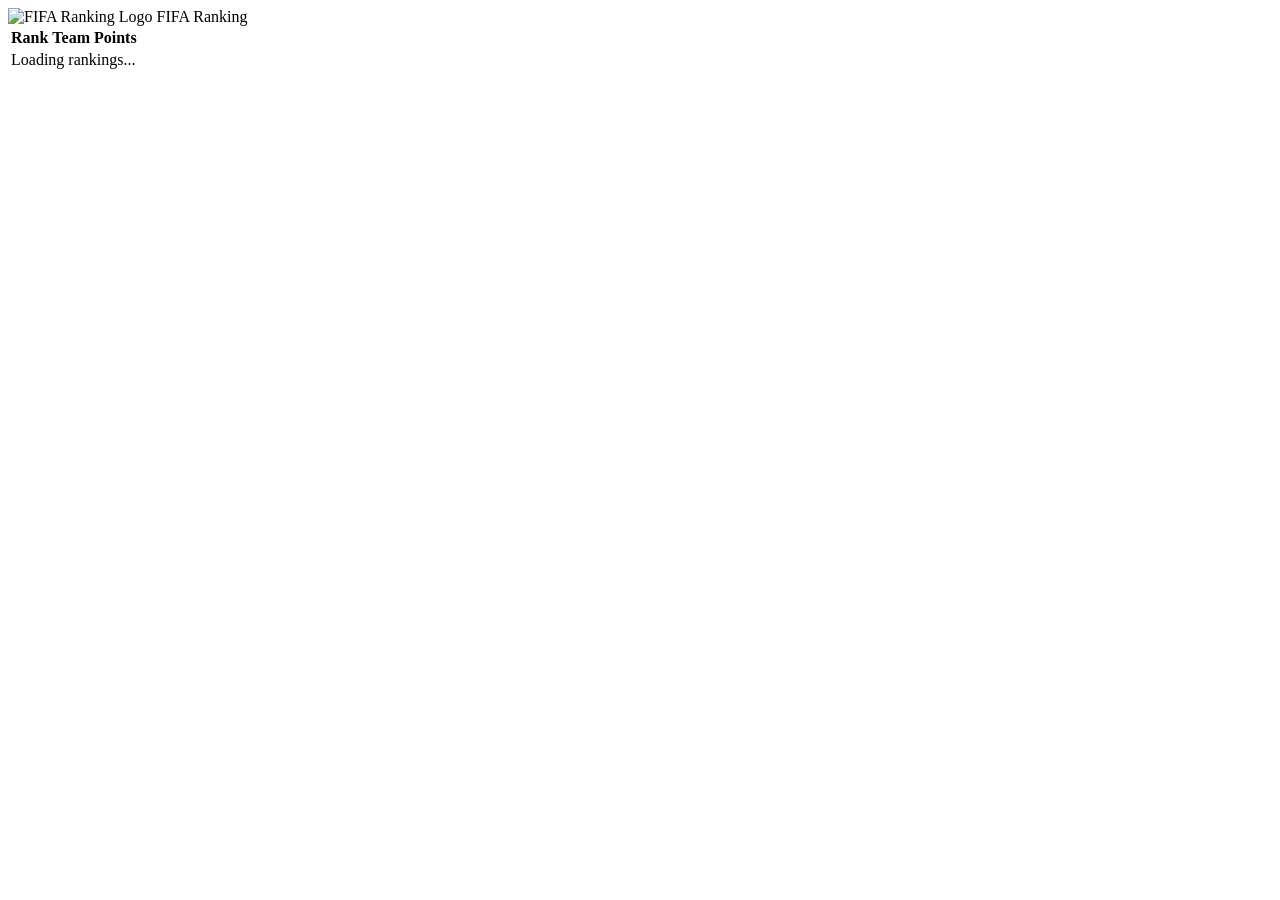
==== index.html @ c1cb191e "Create index.html" ====
<!DOCTYPE html>
<html lang="en">
<head>
    <meta charset="UTF-8">
    <meta name="viewport" content="width=device-width, initial-scale=1.0">
    <title>FIFA Ranking</title>
    <link rel="stylesheet" href="css/style.css">
    <link rel="stylesheet" href="https://cdnjs.cloudflare.com/ajax/libs/font-awesome/6.0.0-beta3/css/all.min.css">
    <link href="https://fonts.googleapis.com/css2?family=Inter:wght@400;600;700&display=swap" rel="stylesheet">
</head>
<body>
    <header>
        <div class="logo">
            <!-- استبدل الرابط برابط الصورة من Imgur -->
            <img src="https://i.imgur.com/YourLogo.png" alt="FIFA Ranking Logo">
            <span>FIFA Ranking</span>
        </div>
    </header>
    <main>
        <table id="ranking-table">
            <thead>
                <tr>
                    <th>Rank</th>
                    <th>Team</th>
                    <th>Points</th>
                </tr>
            </thead>
            <tbody id="table-body">
                <tr><td colspan="3" class="loading">Loading rankings...</td></tr>
            </tbody>
        </table>
    </main>
    <script src="js/script.js"></script>
</body>
</html>
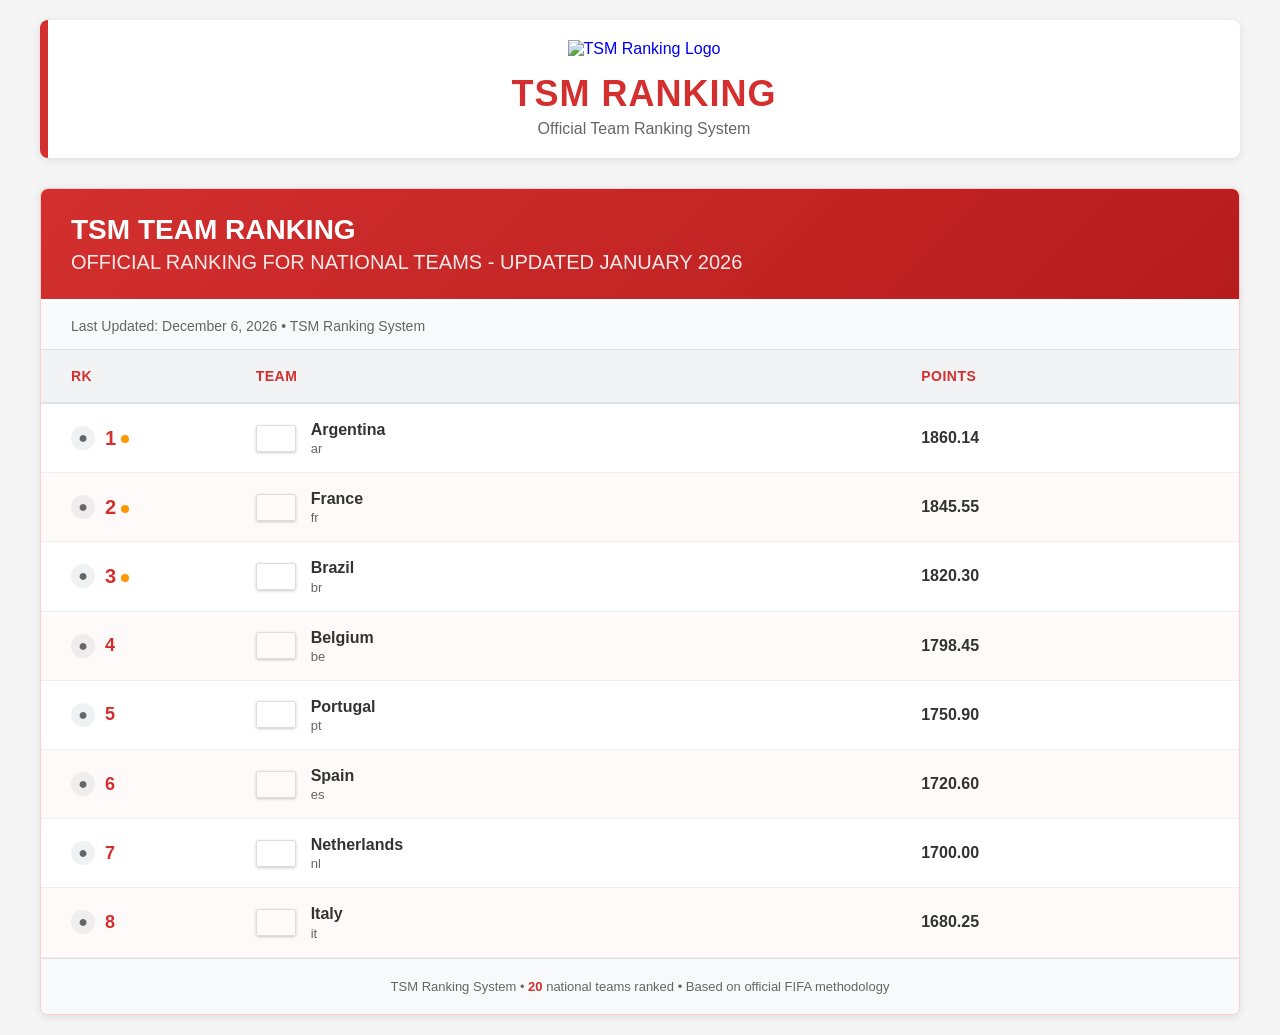
==== commit 83bd3a11: "Update index.html" ====
--- a/index.html
+++ b/index.html
@@ -3,33 +3,400 @@
 <head>
     <meta charset="UTF-8">
     <meta name="viewport" content="width=device-width, initial-scale=1.0">
-    <title>FIFA Ranking</title>
-    <link rel="stylesheet" href="css/style.css">
-    <link rel="stylesheet" href="https://cdnjs.cloudflare.com/ajax/libs/font-awesome/6.0.0-beta3/css/all.min.css">
-    <link href="https://fonts.googleapis.com/css2?family=Inter:wght@400;600;700&display=swap" rel="stylesheet">
+    <title>TSM Ranking</title>
+    <link rel="stylesheet" href="https://cdnjs.cloudflare.com/ajax/libs/flag-icons/6.11.0/css/flag-icons.min.css">
+    <style>
+        * {
+            margin: 0;
+            padding: 0;
+            box-sizing: border-box;
+            font-family: 'Segoe UI', 'Arial', sans-serif;
+        }
+        body {
+            background: #f5f5f5;
+            padding: 20px;
+            color: #333;
+        }
+        .main-container {
+            max-width: 1200px;
+            margin: 0 auto;
+            display: flex;
+            flex-direction: column;
+            gap: 30px;
+        }
+
+        /* HEADER WITH LOGO */
+        .site-header {
+            background: #ffffff;
+            border-radius: 8px;
+            overflow: hidden;
+            box-shadow: 0 2px 10px rgba(0,0,0,0.1);
+            padding: 20px 30px;
+            display: flex;
+            align-items: center;
+            justify-content: center;
+            border-left: 8px solid #d32f2f;
+        }
+        .logo-container {
+            text-align: center;
+        }
+        .logo-link {
+            text-decoration: none;
+            display: inline-block;
+        }
+        .logo-img {
+            max-width: 180px;
+            height: auto;
+            margin-bottom: 15px;
+        }
+        .site-title {
+            font-size: 36px;
+            font-weight: 800;
+            color: #d32f2f;
+            letter-spacing: 1px;
+            text-transform: uppercase;
+        }
+        .site-subtitle {
+            font-size: 16px;
+            color: #666;
+            margin-top: 5px;
+            font-weight: 300;
+        }
+
+        /* FIFA Ranking Section - 20 TEAMS ONLY */
+        .ranking-container {
+            background: white;
+            border-radius: 8px;
+            overflow: hidden;
+            box-shadow: 0 2px 10px rgba(0,0,0,0.1);
+            border: 1px solid #ffcdd2;
+        }
+        .ranking-header {
+            background: linear-gradient(135deg, #d32f2f 0%, #b71c1c 100%);
+            color: white;
+            padding: 25px 30px;
+            border-bottom: 4px solid #ffffff;
+        }
+        .ranking-header h1 {
+            font-size: 28px;
+            font-weight: 700;
+            margin-bottom: 5px;
+        }
+        .ranking-header h2 {
+            font-size: 20px;
+            font-weight: 300;
+            opacity: 0.9;
+        }
+        .info-bar {
+            padding: 15px 30px;
+            background: #f8f9fa;
+            border-bottom: 1px solid #e0e0e0;
+            display: flex;
+            justify-content: space-between;
+            align-items: center;
+            flex-wrap: wrap;
+        }
+        .update-date {
+            color: #666;
+            font-size: 14px;
+        }
+        .ranking-table {
+            width: 100%;
+            border-collapse: collapse;
+        }
+        .ranking-table thead {
+            background: #f1f3f5;
+            position: sticky;
+            top: 0;
+            z-index: 10;
+        }
+        .ranking-table th {
+            padding: 18px 15px;
+            text-align: left;
+            font-weight: 600;
+            color: #d32f2f;
+            border-bottom: 2px solid #dee2e6;
+            font-size: 14px;
+            text-transform: uppercase;
+            letter-spacing: 0.5px;
+        }
+        .ranking-table th:first-child { padding-left: 30px; width: 120px; }
+        .ranking-table th:nth-child(2) { width: 400px; }
+        .ranking-table th:nth-child(3) { width: 200px; }
+        .ranking-table tbody tr {
+            border-bottom: 1px solid #eee;
+            transition: background 0.2s;
+        }
+        .ranking-table tbody tr:hover {
+            background: #fff5f5;
+        }
+        .ranking-table tbody tr:nth-child(even) {
+            background-color: #fffafa;
+        }
+        .ranking-table tbody tr:nth-child(even):hover {
+            background-color: #fff0f0;
+        }
+        .ranking-table td {
+            padding: 16px 15px;
+            vertical-align: middle;
+        }
+        .ranking-table td:first-child { padding-left: 30px; }
+        .ranking-table td:last-child { padding-right: 30px; }
+        .rank-cell {
+            display: flex;
+            align-items: center;
+            gap: 10px;
+        }
+        .rank-number {
+            font-weight: 700;
+            font-size: 18px;
+            color: #d32f2f;
+            min-width: 30px;
+        }
+        .rank-number.top-3 {
+            font-weight: 900;
+            font-size: 20px;
+        }
+        .rank-number.top-3::after {
+            content: "";
+            display: inline-block;
+            width: 8px;
+            height: 8px;
+            background: #ff9800;
+            border-radius: 50%;
+            margin-left: 5px;
+            vertical-align: middle;
+        }
+        .rank-change-icon {
+            font-size: 16px;
+            display: flex;
+            align-items: center;
+            justify-content: center;
+            width: 24px;
+            height: 24px;
+            border-radius: 50%;
+            background: #f0f0f0;
+        }
+        .rank-change-up { color: #28a745; background-color: rgba(40, 167, 69, 0.1); }
+        .rank-change-down { color: #d32f2f; background-color: rgba(211, 47, 47, 0.1); }
+        .rank-change-same { color: #666; background-color: rgba(108, 117, 125, 0.1); }
+        .team-cell {
+            display: flex;
+            align-items: center;
+            gap: 15px;
+        }
+        .team-flag {
+            width: 40px;
+            height: 27px;
+            border-radius: 2px;
+            overflow: hidden;
+            box-shadow: 0 1px 3px rgba(0,0,0,0.2);
+            border: 1px solid #ddd;
+            flex-shrink: 0;
+        }
+        .team-flag .fi {
+            width: 100%;
+            height: 100%;
+            border-radius: 2px;
+        }
+        .team-name {
+            font-weight: 600;
+            font-size: 16px;
+            color: #333;
+            line-height: 1.2;
+        }
+        .team-code {
+            font-size: 13px;
+            color: #666;
+            margin-top: 2px;
+        }
+        .points-container {
+            display: flex;
+            align-items: baseline;
+            gap: 8px;
+        }
+        .points-main {
+            font-weight: 700;
+            font-size: 16px;
+            color: #333;
+        }
+        .points-change {
+            font-weight: 600;
+            font-size: 14px;
+            display: inline-block;
+        }
+        .points-change-positive { color: #28a745; }
+        .points-change-negative { color: #d32f2f; }
+        .ranking-footer {
+            padding: 20px 30px;
+            background: #f8f9fa;
+            border-top: 1px solid #e0e0e0;
+            text-align: center;
+            color: #666;
+            font-size: 13px;
+        }
+        .teams-count {
+            font-weight: bold;
+            color: #d32f2f;
+        }
+        @media (max-width: 768px) {
+            body { padding: 10px; }
+            .site-header { padding: 15px; }
+            .site-title { font-size: 28px; }
+            .ranking-header { padding: 20px; }
+            .ranking-header h1 { font-size: 22px; }
+            .ranking-header h2 { font-size: 16px; }
+            .info-bar { flex-direction: column; gap: 10px; padding: 15px; }
+            .update-date { text-align: center; }
+            .ranking-table th:first-child,
+            .ranking-table td:first-child { padding-left: 15px; }
+            .ranking-table th:nth-child(3),
+            .ranking-table td:nth-child(3) { padding-right: 15px; }
+            .team-cell { gap: 10px; }
+            .team-flag { width: 35px; height: 24px; }
+            .points-container { flex-direction: column; gap: 2px; align-items: flex-start; }
+        }
+        @media (max-width: 480px) {
+            .site-title { font-size: 24px; }
+            .logo-img { max-width: 140px; }
+        }
+    </style>
 </head>
 <body>
-    <header>
-        <div class="logo">
-            <!-- استبدل الرابط برابط الصورة من Imgur -->
-            <img src="https://i.imgur.com/YourLogo.png" alt="FIFA Ranking Logo">
-            <span>FIFA Ranking</span>
+    <div class="main-container">
+        <!-- SITE HEADER WITH CLICKABLE LOGO -->
+        <div class="site-header">
+            <div class="logo-container">
+                <a href="https://your-website.com" target="_blank" class="logo-link">
+                    <!-- استبدل الرابط برابط صورتك الحقيقية -->
+                    <img src="https://via.placeholder.com/180x60/FFFFFF/FFFFFF?text=TSM+LOGO" alt="TSM Ranking Logo" class="logo-img">
+                </a>
+                <div class="site-title">TSM Ranking</div>
+                <div class="site-subtitle">Official Team Ranking System</div>
+            </div>
         </div>
-    </header>
-    <main>
-        <table id="ranking-table">
-            <thead>
-                <tr>
-                    <th>Rank</th>
-                    <th>Team</th>
-                    <th>Points</th>
-                </tr>
-            </thead>
-            <tbody id="table-body">
-                <tr><td colspan="3" class="loading">Loading rankings...</td></tr>
-            </tbody>
-        </table>
-    </main>
-    <script src="js/script.js"></script>
+
+        <!-- FIFA Ranking Section -->
+        <div class="ranking-container">
+            <div class="ranking-header">
+                <h1>TSM TEAM RANKING</h1>
+                <h2 id="ranking-title">OFFICIAL RANKING FOR NATIONAL TEAMS - UPDATED JANUARY 2026</h2>
+            </div>
+            <div class="info-bar">
+                <div class="update-date" id="updateDateDisplay">
+                    Loading ranking data...
+                </div>
+            </div>
+            <table class="ranking-table">
+                <thead>
+                    <tr>
+                        <th>RK</th>
+                        <th>Team</th>
+                        <th>Points</th>
+                    </tr>
+                </thead>
+                <tbody id="ranking-body">
+                    <tr><td colspan="3" style="text-align:center; padding:30px;">جاري تحميل التصنيف...</td></tr>
+                </tbody>
+            </table>
+            <div class="ranking-footer">
+                TSM Ranking System • <span class="teams-count">20</span> national teams ranked • Based on official FIFA methodology
+            </div>
+        </div>
+    </div>
+
+    <script>
+        // FLAG MAPPING FUNCTION (تحويل رمز البلد إلى علم)
+        function getFlagClass(countryCode) {
+            const flagMap = {
+                'ESP': 'es', 'ARG': 'ar', 'FRA': 'fr', 'ENG': 'gb-eng', 'BRA': 'br',
+                'POR': 'pt', 'NED': 'nl', 'BEL': 'be', 'GER': 'de', 'CRO': 'hr',
+                'MAR': 'ma', 'ITA': 'it', 'COL': 'co', 'USA': 'us', 'MEX': 'mx',
+                'URY': 'uy', 'SUI': 'ch', 'JPN': 'jp', 'SEN': 'sn', 'IRN': 'ir',
+                // يمكنك إضافة المزيد حسب الحاجة
+            };
+            return flagMap[countryCode] || countryCode.toLowerCase();
+        }
+
+        // RANK CHANGE ICON
+        function getRankChangeIcon(changeType, changeValue) {
+            if (!changeType || changeType === "same" || changeValue === 0) {
+                return `<span class="rank-change-icon rank-change-same">●</span>`;
+            }
+            if (changeType === "up") {
+                return `<span class="rank-change-icon rank-change-up">↑</span>`;
+            }
+            if (changeType === "down") {
+                return `<span class="rank-change-icon rank-change-down">↓</span>`;
+            }
+            return `<span class="rank-change-icon rank-change-same">–</span>`;
+        }
+
+        // FORMAT POINTS CHANGE
+        function formatPointsChange(pointsChange) {
+            if (!pointsChange || pointsChange === 0) return '';
+            const isPositive = pointsChange > 0;
+            const formattedChange = Math.abs(pointsChange).toFixed(2);
+            const cssClass = isPositive ? 'points-change-positive' : 'points-change-negative';
+            return `<span class="points-change ${cssClass}">(${isPositive ? '+' : '-'}${formattedChange})</span>`;
+        }
+
+        // LOAD RANKING DATA FROM JSON FILE
+        async function loadRankingData() {
+            try {
+                const response = await fetch('ranking.json');
+                if (!response.ok) throw new Error('لم يتم العثور على ملف ranking.json');
+                const teams = await response.json();
+                displayRankings(teams);
+                document.getElementById('updateDateDisplay').innerHTML = `Last Updated: ${new Date().toLocaleDateString('en-US', { year: 'numeric', month: 'long', day: 'numeric' })} • TSM Ranking System`;
+            } catch (error) {
+                console.error(error);
+                document.getElementById('ranking-body').innerHTML = `<tr><td colspan="3" style="text-align:center; padding:30px; color:#d32f2f;">❌ فشل تحميل البيانات. تأكد من وجود ملف ranking.json في نفس المجلد.</td></tr>`;
+            }
+        }
+
+        // DISPLAY RANKINGS IN TABLE
+        function displayRankings(teams) {
+            const tableBody = document.getElementById('ranking-body');
+            tableBody.innerHTML = '';
+
+            teams.forEach(team => {
+                const row = document.createElement('tr');
+                const displayPoints = team.points ? team.points.toFixed(2) : 'N/A';
+                const pointsChangeHTML = formatPointsChange(team.pointsChange);
+                const top3Class = team.rank <= 3 ? 'top-3' : '';
+
+                row.innerHTML = `
+                    <td>
+                        <div class="rank-cell">
+                            ${getRankChangeIcon(team.change, team.changeValue)}
+                            <span class="rank-number ${top3Class}">${team.rank}</span>
+                        </div>
+                    </td>
+                    <td>
+                        <div class="team-cell">
+                            <div class="team-flag">
+                                <span class="fi fi-${getFlagClass(team.code)}"></span>
+                            </div>
+                            <div>
+                                <div class="team-name">${team.name}</div>
+                                <div class="team-code">${team.code}</div>
+                            </div>
+                        </div>
+                    </td>
+                    <td>
+                        <div class="points-container">
+                            <span class="points-main">${displayPoints}</span>
+                            ${pointsChangeHTML}
+                        </div>
+                    </td>
+                `;
+                tableBody.appendChild(row);
+            });
+        }
+
+        // INIT
+        document.addEventListener('DOMContentLoaded', loadRankingData);
+    </script>
 </body>
 </html>
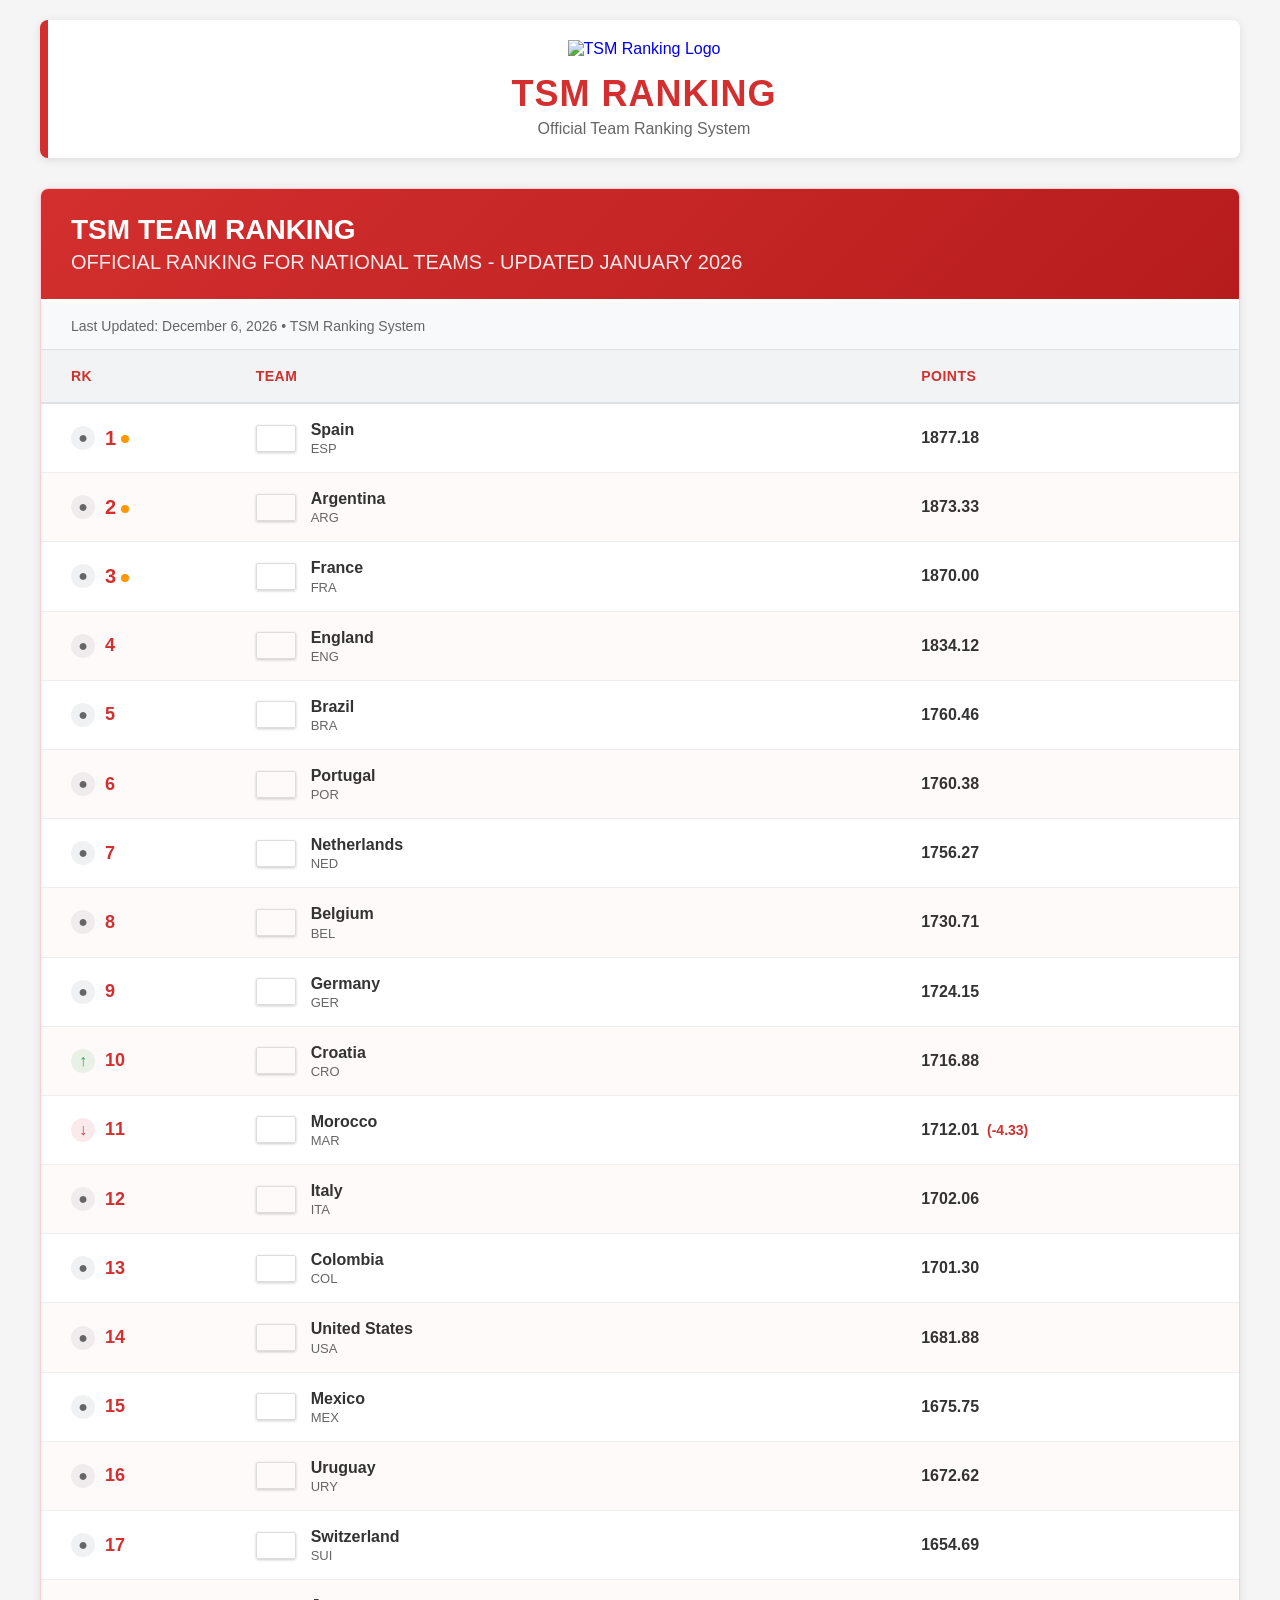
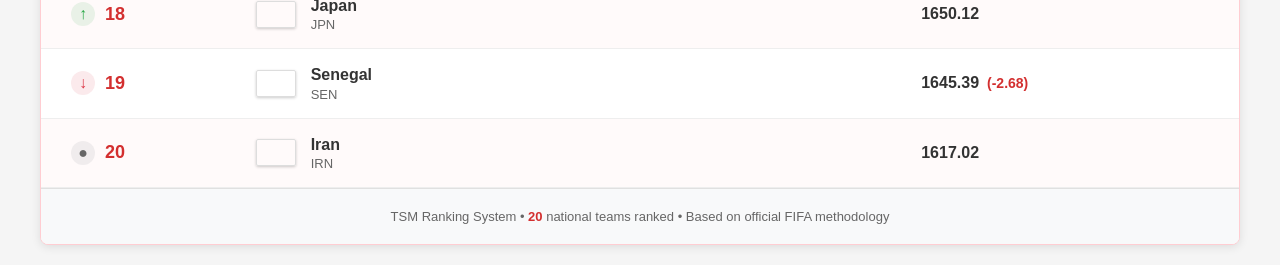
==== commit e8c8223d: "Update index.html" ====
--- a/index.html
+++ b/index.html
@@ -69,8 +69,8 @@
             border-radius: 8px;
             overflow: hidden;
             box-shadow: 0 2px 10px rgba(0,0,0,0.1);
-            border: 1px solid #ffcdd2;
-        }
+        }
+        /* Header */
         .ranking-header {
             background: linear-gradient(135deg, #d32f2f 0%, #b71c1c 100%);
             color: white;
@@ -87,6 +87,7 @@
             font-weight: 300;
             opacity: 0.9;
         }
+        /* Info Bar */
         .info-bar {
             padding: 15px 30px;
             background: #f8f9fa;
@@ -100,6 +101,7 @@
             color: #666;
             font-size: 14px;
         }
+        /* Table */
         .ranking-table {
             width: 100%;
             border-collapse: collapse;
@@ -130,18 +132,17 @@
         .ranking-table tbody tr:hover {
             background: #fff5f5;
         }
-        .ranking-table tbody tr:nth-child(even) {
-            background-color: #fffafa;
-        }
-        .ranking-table tbody tr:nth-child(even):hover {
-            background-color: #fff0f0;
-        }
         .ranking-table td {
             padding: 16px 15px;
             vertical-align: middle;
         }
-        .ranking-table td:first-child { padding-left: 30px; }
-        .ranking-table td:last-child { padding-right: 30px; }
+        .ranking-table td:first-child {
+            padding-left: 30px;
+        }
+        .ranking-table td:last-child {
+            padding-right: 30px;
+        }
+        /* Rank Cell with Icon */
         .rank-cell {
             display: flex;
             align-items: center;
@@ -152,6 +153,144 @@
             font-size: 18px;
             color: #d32f2f;
             min-width: 30px;
+        }
+        .rank-change-icon {
+            font-size: 16px;
+            display: flex;
+            align-items: center;
+            justify-content: center;
+            width: 24px;
+            height: 24px;
+            border-radius: 50%;
+            background: #f0f0f0;
+        }
+        .rank-change-up {
+            color: #28a745;
+            background-color: rgba(40, 167, 69, 0.1);
+        }
+        .rank-change-down {
+            color: #dc3545;
+            background-color: rgba(220, 53, 69, 0.1);
+        }
+        .rank-change-same {
+            color: #666;
+            background-color: rgba(108, 117, 125, 0.1);
+        }
+        /* Team Cell */
+        .team-cell {
+            display: flex;
+            align-items: center;
+            gap: 15px;
+        }
+        .team-flag {
+            width: 40px;
+            height: 27px;
+            border-radius: 2px;
+            overflow: hidden;
+            box-shadow: 0 1px 3px rgba(0,0,0,0.2);
+            border: 1px solid #ddd;
+            flex-shrink: 0;
+        }
+        .team-flag .fi {
+            width: 100%;
+            height: 100%;
+            border-radius: 2px;
+        }
+        .team-name {
+            font-weight: 600;
+            font-size: 16px;
+            color: #333;
+            line-height: 1.2;
+        }
+        .team-code {
+            font-size: 13px;
+            color: #666;
+            margin-top: 2px;
+        }
+        /* Points Cell with Change */
+        .points-container {
+            display: flex;
+            align-items: baseline;
+            gap: 8px;
+        }
+        .points-main {
+            font-weight: 700;
+            font-size: 16px;
+            color: #333;
+        }
+        .points-change {
+            font-weight: 600;
+            font-size: 14px;
+            display: inline-block;
+        }
+        .points-change-positive {
+            color: #28a745;
+        }
+        .points-change-negative {
+            color: #d32f2f;
+        }
+        .points-change-neutral {
+            color: #666;
+        }
+        .change-icon-small {
+            font-size: 12px;
+            margin-right: 2px;
+        }
+        /* Footer */
+        .ranking-footer {
+            padding: 20px 30px;
+            background: #f8f9fa;
+            border-top: 1px solid #e0e0e0;
+            text-align: center;
+            color: #666;
+            font-size: 13px;
+        }
+        .teams-count {
+            font-weight: bold;
+            color: #d32f2f;
+        }
+
+        /* Responsive */
+        @media (max-width: 768px) {
+            body { padding: 10px; }
+            .site-header { padding: 15px; }
+            .site-title { font-size: 28px; }
+            .ranking-header { padding: 20px; }
+            .ranking-header h1 { font-size: 22px; }
+            .ranking-header h2 { font-size: 16px; }
+            .info-bar {
+                flex-direction: column;
+                gap: 10px;
+                padding: 15px;
+            }
+            .update-date { text-align: center; }
+            .ranking-table th:first-child,
+            .ranking-table td:first-child { padding-left: 15px; }
+            .ranking-table th:nth-child(3),
+            .ranking-table td:nth-child(3) { padding-right: 15px; }
+            .team-cell { gap: 10px; }
+            .team-flag { width: 35px; height: 24px; }
+            .points-container {
+                flex-direction: column;
+                gap: 2px;
+                align-items: flex-start;
+            }
+        }
+
+        @media (max-width: 480px) {
+            .site-title { font-size: 24px; }
+            .logo-img { max-width: 140px; }
+        }
+
+        /* IMPROVEMENTS */
+        .ranking-container {
+            border: 1px solid #ffcdd2;
+        }
+        .ranking-table tbody tr:nth-child(even) {
+            background-color: #fffafa;
+        }
+        .ranking-table tbody tr:nth-child(even):hover {
+            background-color: #fff0f0;
         }
         .rank-number.top-3 {
             font-weight: 900;
@@ -167,99 +306,6 @@
             margin-left: 5px;
             vertical-align: middle;
         }
-        .rank-change-icon {
-            font-size: 16px;
-            display: flex;
-            align-items: center;
-            justify-content: center;
-            width: 24px;
-            height: 24px;
-            border-radius: 50%;
-            background: #f0f0f0;
-        }
-        .rank-change-up { color: #28a745; background-color: rgba(40, 167, 69, 0.1); }
-        .rank-change-down { color: #d32f2f; background-color: rgba(211, 47, 47, 0.1); }
-        .rank-change-same { color: #666; background-color: rgba(108, 117, 125, 0.1); }
-        .team-cell {
-            display: flex;
-            align-items: center;
-            gap: 15px;
-        }
-        .team-flag {
-            width: 40px;
-            height: 27px;
-            border-radius: 2px;
-            overflow: hidden;
-            box-shadow: 0 1px 3px rgba(0,0,0,0.2);
-            border: 1px solid #ddd;
-            flex-shrink: 0;
-        }
-        .team-flag .fi {
-            width: 100%;
-            height: 100%;
-            border-radius: 2px;
-        }
-        .team-name {
-            font-weight: 600;
-            font-size: 16px;
-            color: #333;
-            line-height: 1.2;
-        }
-        .team-code {
-            font-size: 13px;
-            color: #666;
-            margin-top: 2px;
-        }
-        .points-container {
-            display: flex;
-            align-items: baseline;
-            gap: 8px;
-        }
-        .points-main {
-            font-weight: 700;
-            font-size: 16px;
-            color: #333;
-        }
-        .points-change {
-            font-weight: 600;
-            font-size: 14px;
-            display: inline-block;
-        }
-        .points-change-positive { color: #28a745; }
-        .points-change-negative { color: #d32f2f; }
-        .ranking-footer {
-            padding: 20px 30px;
-            background: #f8f9fa;
-            border-top: 1px solid #e0e0e0;
-            text-align: center;
-            color: #666;
-            font-size: 13px;
-        }
-        .teams-count {
-            font-weight: bold;
-            color: #d32f2f;
-        }
-        @media (max-width: 768px) {
-            body { padding: 10px; }
-            .site-header { padding: 15px; }
-            .site-title { font-size: 28px; }
-            .ranking-header { padding: 20px; }
-            .ranking-header h1 { font-size: 22px; }
-            .ranking-header h2 { font-size: 16px; }
-            .info-bar { flex-direction: column; gap: 10px; padding: 15px; }
-            .update-date { text-align: center; }
-            .ranking-table th:first-child,
-            .ranking-table td:first-child { padding-left: 15px; }
-            .ranking-table th:nth-child(3),
-            .ranking-table td:nth-child(3) { padding-right: 15px; }
-            .team-cell { gap: 10px; }
-            .team-flag { width: 35px; height: 24px; }
-            .points-container { flex-direction: column; gap: 2px; align-items: flex-start; }
-        }
-        @media (max-width: 480px) {
-            .site-title { font-size: 24px; }
-            .logo-img { max-width: 140px; }
-        }
     </style>
 </head>
 <body>
@@ -268,7 +314,7 @@
         <div class="site-header">
             <div class="logo-container">
                 <a href="https://your-website.com" target="_blank" class="logo-link">
-                    <!-- استبدل الرابط برابط صورتك الحقيقية -->
+                    <!-- رابط الصورة هنا - استبدل # برابط الصورة الحقيقي -->
                     <img src="https://via.placeholder.com/180x60/FFFFFF/FFFFFF?text=TSM+LOGO" alt="TSM Ranking Logo" class="logo-img">
                 </a>
                 <div class="site-title">TSM Ranking</div>
@@ -276,17 +322,19 @@
             </div>
         </div>
 
-        <!-- FIFA Ranking Section -->
+        <!-- FIFA Ranking Section - FIRST 20 TEAMS ONLY -->
         <div class="ranking-container">
             <div class="ranking-header">
                 <h1>TSM TEAM RANKING</h1>
                 <h2 id="ranking-title">OFFICIAL RANKING FOR NATIONAL TEAMS - UPDATED JANUARY 2026</h2>
             </div>
+
             <div class="info-bar">
                 <div class="update-date" id="updateDateDisplay">
-                    Loading ranking data...
+                    Data Source: FIFA Ranking (Dec 2025) • 20 Teams Displayed
                 </div>
             </div>
+
             <table class="ranking-table">
                 <thead>
                     <tr>
@@ -296,9 +344,10 @@
                     </tr>
                 </thead>
                 <tbody id="ranking-body">
-                    <tr><td colspan="3" style="text-align:center; padding:30px;">جاري تحميل التصنيف...</td></tr>
+                    <!-- First 20 teams will be loaded here -->
                 </tbody>
             </table>
+
             <div class="ranking-footer">
                 TSM Ranking System • <span class="teams-count">20</span> national teams ranked • Based on official FIFA methodology
             </div>
@@ -306,66 +355,137 @@
     </div>
 
     <script>
-        // FLAG MAPPING FUNCTION (تحويل رمز البلد إلى علم)
+        // FIFA WORLD RANKING DATA - FIRST 20 TEAMS ONLY
+        const currentGlobalRanking = [
+            { rank: 1, name: "Spain", code: "ESP", points: 1877.18, change: "same", changeValue: 0, pointsChange: 0 },
+            { rank: 2, name: "Argentina", code: "ARG", points: 1873.33, change: "same", changeValue: 0, pointsChange: 0 },
+            { rank: 3, name: "France", code: "FRA", points: 1870, change: "same", changeValue: 0, pointsChange: 0 },
+            { rank: 4, name: "England", code: "ENG", points: 1834.12, change: "same", changeValue: 0, pointsChange: 0 },
+            { rank: 5, name: "Brazil", code: "BRA", points: 1760.46, change: "same", changeValue: 2, pointsChange: 0 },
+            { rank: 6, name: "Portugal", code: "POR", points: 1760.38, change: "same", changeValue: 0, pointsChange: 0 },
+            { rank: 7, name: "Netherlands", code: "NED", points: 1756.27, change: "same", changeValue: 2, pointsChange: 0 },
+            { rank: 8, name: "Belgium", code: "BEL", points: 1730.71, change: "same", changeValue: 3, pointsChange: 0 },
+            { rank: 9, name: "Germany", code: "GER", points: 1724.15, change: "same", changeValue: 1, pointsChange: 0 },
+            { rank: 10, name: "Croatia", code: "CRO", points: 1716.88, change: "up", changeValue: 1, pointsChange: 0 },
+            { rank: 11, name: "Morocco", code: "MAR", points: 1712.01, change: "down", changeValue: 1, pointsChange: -4.33 },
+            { rank: 12, name: "Italy", code: "ITA", points: 1702.06, change: "same", changeValue: 0, pointsChange: 0 },
+            { rank: 13, name: "Colombia", code: "COL", points: 1701.3, change: "same", changeValue: 1, pointsChange: 0 },
+            { rank: 14, name: "United States", code: "USA", points: 1681.88, change: "same", changeValue: 0, pointsChange: 0 },
+            { rank: 15, name: "Mexico", code: "MEX", points: 1675.75, change: "same", changeValue: 4, pointsChange: 0 },
+            { rank: 16, name: "Uruguay", code: "URY", points: 1672.62, change: "same", changeValue: 2, pointsChange: 0 },
+            { rank: 17, name: "Switzerland", code: "SUI", points: 1654.69, change: "same", changeValue: 0, pointsChange: 0 },
+            { rank: 18, name: "Japan", code: "JPN", points: 1650.12, change: "up", changeValue: 1, pointsChange: 0 },
+            { rank: 19, name: "Senegal", code: "SEN", points: 1645.39, change: "down", changeValue: 1, pointsChange: -2.68 },
+            { rank: 20, name: "Iran", code: "IRN", points: 1617.02, change: "same", changeValue: 0, pointsChange: 0 }
+        ];
+
+        // FLAG MAPPING
         function getFlagClass(countryCode) {
             const flagMap = {
-                'ESP': 'es', 'ARG': 'ar', 'FRA': 'fr', 'ENG': 'gb-eng', 'BRA': 'br',
-                'POR': 'pt', 'NED': 'nl', 'BEL': 'be', 'GER': 'de', 'CRO': 'hr',
-                'MAR': 'ma', 'ITA': 'it', 'COL': 'co', 'USA': 'us', 'MEX': 'mx',
-                'URY': 'uy', 'SUI': 'ch', 'JPN': 'jp', 'SEN': 'sn', 'IRN': 'ir',
-                // يمكنك إضافة المزيد حسب الحاجة
+                // Europe
+                'ALB': 'al', 'AND': 'ad', 'ARM': 'am', 'AUT': 'at', 'AZE': 'az',
+                'BEL': 'be', 'BIH': 'ba', 'BLR': 'by', 'BUL': 'bg', 'CRO': 'hr',
+                'CYP': 'cy', 'CZE': 'cz', 'DEN': 'dk', 'ENG': 'gb-eng', 'ESP': 'es',
+                'EST': 'ee', 'FIN': 'fi', 'FRA': 'fr', 'GEO': 'ge', 'GER': 'de',
+                'GIB': 'gi', 'GRE': 'gr', 'HUN': 'hu', 'ISL': 'is', 'ISR': 'il',
+                'ITA': 'it', 'KAZ': 'kz', 'KOS': 'xk', 'LVA': 'lv', 'LIE': 'li',
+                'LTU': 'lt', 'LUX': 'lu', 'MLT': 'mt', 'MDA': 'md', 'MKD': 'mk',
+                'MNE': 'me', 'NED': 'nl', 'NIR': 'gb-nir', 'NOR': 'no', 'POL': 'pl',
+                'POR': 'pt', 'IRL': 'ie', 'ROU': 'ro', 'RUS': 'ru', 'SMR': 'sm',
+                'SCO': 'gb-sct', 'SRB': 'rs', 'SVK': 'sk', 'SVN': 'si', 'SWE': 'se',
+                'SUI': 'ch', 'TUR': 'tr', 'UKR': 'ua', 'WAL': 'gb-wls', 'FRO': 'fo',
+
+                // South America
+                'ARG': 'ar', 'BOL': 'bo', 'BRA': 'br', 'CHL': 'cl', 'COL': 'co',
+                'ECU': 'ec', 'PAR': 'py', 'PER': 'pe', 'URY': 'uy', 'VEN': 've', 'SUR': 'sr',
+
+                // North/Central America
+                'USA': 'us', 'CAN': 'ca', 'MEX': 'mx', 'CRC': 'cr', 'PAN': 'pa',
+                'JAM': 'jm', 'HAI': 'ht', 'HON': 'hn', 'SLV': 'sv', 'TRI': 'tt',
+                'GUY': 'gy', 'CUW': 'cw', 'GRN': 'gd', 'NCA': 'ni', 'DMA': 'dm', 'GTM': 'gt', 'MSR': 'ms', 'CYM': 'ky', 'DOM': 'do', 'SKN': 'kn', 'PUR': 'pr', 'ATG': 'ag', 'CUB': 'cu', 'LCA': 'lc', 'BER': 'bm', 'VIN': 'vc', 'BRB': 'bb', 'BLZ': 'bz', 'COK': 'ck', 'ARU': 'aw', 'VIR': 'vi', 'TCA': 'tc', 'BAH': 'bs', 'VGB': 'vg', 'AIA': 'ai',
+
+                // Africa
+                'ALG': 'dz', 'ANG': 'ao', 'BEN': 'bj', 'BFA': 'bf', 'BDI': 'bi', 'MWI': 'mw',
+                'CMR': 'cm', 'CPV': 'cv', 'CTA': 'cf', 'TCH': 'td', 'COM': 'km',
+                'CGO': 'cg', 'COD': 'cd', 'CIV': 'ci', 'DJI': 'dj', 'EGY': 'eg',
+                'EQG': 'gq', 'ERI': 'er', 'ETH': 'et', 'GAB': 'ga', 'GAM': 'gm',
+                'GHA': 'gh', 'GUI': 'gn', 'GNB': 'gw', 'KEN': 'ke', 'LES': 'ls',
+                'LBR': 'lr', 'LBY': 'ly', 'MAD': 'mg', 'MLI': 'ml', 'MTN': 'mr',
+                'MRI': 'mu', 'MAR': 'ma', 'MOZ': 'mz', 'NAM': 'na', 'NIG': 'ne',
+                'NGA': 'ng', 'RWA': 'rw', 'STP': 'st', 'SEN': 'sn', 'SEY': 'sc',
+                'SLE': 'sl', 'SOM': 'so', 'RSA': 'za', 'SSD': 'ss', 'SUD': 'sd',
+                'SWZ': 'sz', 'TAN': 'tz', 'TOG': 'tg', 'TUN': 'tn', 'UGA': 'ug',
+                'ZAM': 'zm', 'ZIM': 'zw', 'BWA': 'bw',
+
+                // Asia
+                'AFG': 'af', 'AUS': 'au', 'BHR': 'bh', 'BAN': 'bd', 'BHU': 'bt',
+                'BRU': 'bn', 'CAM': 'kh', 'CHN': 'cn', 'TPE': 'tw', 'HKG': 'hk',
+                'IND': 'in', 'IDN': 'id', 'IRN': 'ir', 'IRQ': 'iq', 'JPN': 'jp',
+                'JOR': 'jo', 'KAZ': 'kz', 'PRK': 'kp', 'KOR': 'kr', 'KUW': 'kw',
+                'KGZ': 'kg', 'LAO': 'la', 'LBN': 'lb', 'MAC': 'mo', 'MAY': 'my',
+                'MDV': 'mv', 'MGL': 'mn', 'MYA': 'mm', 'NEP': 'np', 'OMA': 'om',
+                'PAK': 'pk', 'PLE': 'ps', 'PHI': 'ph', 'QAT': 'qa', 'KSA': 'sa',
+                'SIN': 'sg', 'SRI': 'lk', 'SYR': 'sy', 'TJK': 'tj', 'THA': 'th',
+                'TLS': 'tl', 'TKM': 'tm', 'UAE': 'ae', 'UZB': 'uz', 'VIE': 'vn',
+                'YEM': 'ye',
+
+                // Oceania
+                'ASA': 'as', 'FIJ': 'fj', 'NCL': 'nc', 'NZL': 'nz', 'SOL': 'sb',
+                'TAH': 'pf', 'TGA': 'to', 'VAN': 'vu', 'SAM': 'ws', 'PNG': 'pg', 'GUM': 'gu',
             };
+
             return flagMap[countryCode] || countryCode.toLowerCase();
         }
 
-        // RANK CHANGE ICON
+        // RANK CHANGE ICON FUNCTION FOR RK COLUMN
         function getRankChangeIcon(changeType, changeValue) {
             if (!changeType || changeType === "same" || changeValue === 0) {
                 return `<span class="rank-change-icon rank-change-same">●</span>`;
             }
+
             if (changeType === "up") {
                 return `<span class="rank-change-icon rank-change-up">↑</span>`;
             }
+
             if (changeType === "down") {
                 return `<span class="rank-change-icon rank-change-down">↓</span>`;
             }
+
             return `<span class="rank-change-icon rank-change-same">–</span>`;
         }
 
-        // FORMAT POINTS CHANGE
+        // FUNCTION TO FORMAT POINTS CHANGE WITH COLOR
         function formatPointsChange(pointsChange) {
-            if (!pointsChange || pointsChange === 0) return '';
+            if (pointsChange === 0 || pointsChange === null || pointsChange === undefined) {
+                return '';
+            }
+
+            // Determine if positive or negative
             const isPositive = pointsChange > 0;
             const formattedChange = Math.abs(pointsChange).toFixed(2);
+
+            // Determine CSS class based on sign
             const cssClass = isPositive ? 'points-change-positive' : 'points-change-negative';
+
+            // Return formatted HTML with appropriate color
             return `<span class="points-change ${cssClass}">(${isPositive ? '+' : '-'}${formattedChange})</span>`;
         }
 
-        // LOAD RANKING DATA FROM JSON FILE
-        async function loadRankingData() {
-            try {
-                const response = await fetch('ranking.json');
-                if (!response.ok) throw new Error('لم يتم العثور على ملف ranking.json');
-                const teams = await response.json();
-                displayRankings(teams);
-                document.getElementById('updateDateDisplay').innerHTML = `Last Updated: ${new Date().toLocaleDateString('en-US', { year: 'numeric', month: 'long', day: 'numeric' })} • TSM Ranking System`;
-            } catch (error) {
-                console.error(error);
-                document.getElementById('ranking-body').innerHTML = `<tr><td colspan="3" style="text-align:center; padding:30px; color:#d32f2f;">❌ فشل تحميل البيانات. تأكد من وجود ملف ranking.json في نفس المجلد.</td></tr>`;
-            }
-        }
-
-        // DISPLAY RANKINGS IN TABLE
-        function displayRankings(teams) {
+        // Function to display rankings
+        function displayRankings() {
             const tableBody = document.getElementById('ranking-body');
+
+            // Clear any existing rows
             tableBody.innerHTML = '';
 
-            teams.forEach(team => {
+            // Display only first 20 teams
+            currentGlobalRanking.slice(0, 20).forEach(team => {
                 const row = document.createElement('tr');
                 const displayPoints = team.points ? team.points.toFixed(2) : 'N/A';
                 const pointsChangeHTML = formatPointsChange(team.pointsChange);
                 const top3Class = team.rank <= 3 ? 'top-3' : '';
 
+                // Generate team row HTML
                 row.innerHTML = `
                     <td>
                         <div class="rank-cell">
@@ -391,12 +511,25 @@
                         </div>
                     </td>
                 `;
+
                 tableBody.appendChild(row);
             });
         }
 
-        // INIT
-        document.addEventListener('DOMContentLoaded', loadRankingData);
+        // Initialize the page
+        function initPage() {
+            // Display ranking
+            displayRankings();
+
+            // Set current date
+            const now = new Date();
+            const options = { year: 'numeric', month: 'long', day: 'numeric' };
+            document.getElementById('updateDateDisplay').textContent = 
+                `Last Updated: ${now.toLocaleDateString('en-US', options)} • TSM Ranking System`;
+        }
+
+        // Start when page loads
+        document.addEventListener('DOMContentLoaded', initPage);
     </script>
 </body>
 </html>
